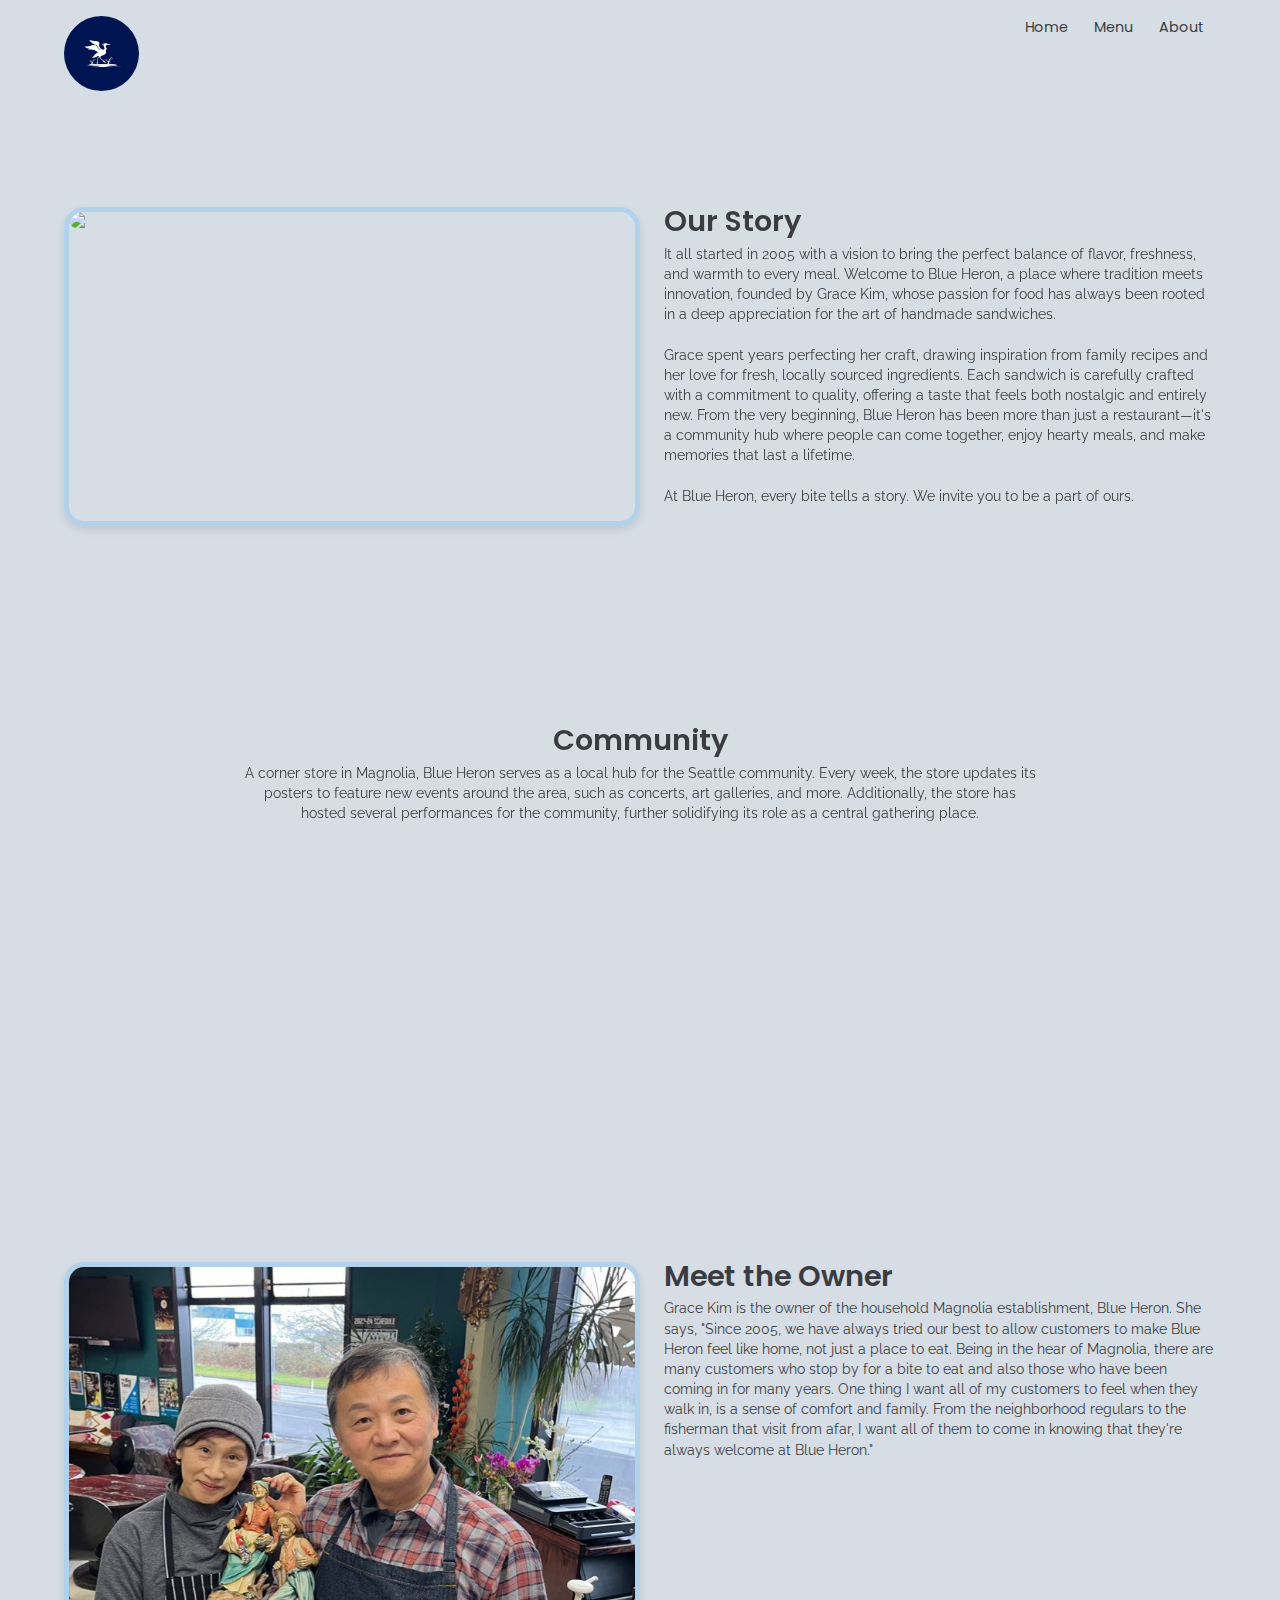
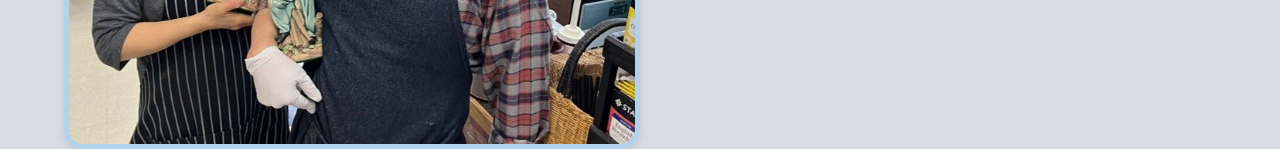
==== about.html @ 61a5d893 "git pages" ====
<!DOCTYPE html>
<html lang="en">

<head>
  <meta charset="UTF-8">
  <meta http-equiv="X-UA-Compatible" content="IE=edge">
  <meta name="viewport" content="width=device-width, initial-scale=1.0">
  <link rel="shortcut icon" href="./images/favicon.ico" type="image/x-icon">
  <title>About | Blue Heron</title>
  <link rel="stylesheet" href="./reset.css">
  <link rel="stylesheet" href="./globalStyles.css">
  <link rel="stylesheet" href="./components.css">
  <!-- aos library css  -->
  <link rel="stylesheet" href="https://unpkg.com/aos@next/dist/aos.css" />
  <link rel="stylesheet" href="./about.css">
</head>

<body>
  <!-- Nav Section -->
  <div class="nav">
    <div class="container">
      <div class="nav__wrapper">
        <a href="./index.html" class="logo">
          <img src="./images/logo.jpeg" style="width: 75px; height: 75px; border-radius: 50%;" alt="Blue Heron">
        </a>
        <nav>
          <div class="nav__icon">
            <svg xmlns="http://www.w3.org/2000/svg" width="24" height="24" viewBox="0 0 24 24" fill="none"
              stroke="currentColor" stroke-width="2" stroke-linecap="round" stroke-linejoin="round"
              class="feather feather-menu">
              <line x1="3" y1="12" x2="21" y2="12" />
              <line x1="3" y1="6" x2="21" y2="6" />
              <line x1="3" y1="18" x2="21" y2="18" />
            </svg>
          </div>
          <div class="nav__bgOverlay"></div>
          <ol class="nav__list">
            <div class="nav__close">
              <svg xmlns="http://www.w3.org/2000/svg" width="24" height="24" viewBox="0 0 24 24" fill="none"
                stroke="currentColor" stroke-width="2" stroke-linecap="round" stroke-linejoin="round"
                class="feather feather-x">
                <line x1="18" y1="6" x2="6" y2="18" />
                <line x1="6" y1="6" x2="18" y2="18" />
              </svg>
            </div>
            <div class="nav__list__wrapper">

              <li><a class="nav__link" href="./index.html">Home</a></li>
              <li><a class="nav__link" href="./menu.html">Menu</a></li>
              <li><a class="nav__link" href="./about.html">About</a></li>
            </div>
          </ol>
        </nav>
      </div>
    </div>
  </div>
  <!-- End Nav Section -->
  <!-- Our Story Section -->
  <section id="ourStory" data-aos="fade-up">
    <div class="container">
      <div class="ourStory__wrapper">

        <div class="img-container">
          <img src="./images/inside-building-1.jpg">
        </div>
        <div class="ourStory__info">
          <h3 class="ourStory__title">
            Our Story
          </h3>
          <p class="ourStory__text">
            It all started in 2005 with a vision to bring the perfect balance of flavor, freshness, and warmth to every meal. Welcome to Blue Heron, a place where tradition meets innovation, founded by Grace Kim, whose passion for food has always been rooted in a deep appreciation for the art of handmade sandwiches. 
            <br> <br> Grace spent years perfecting her craft, drawing inspiration from family recipes and her love for fresh, locally sourced ingredients. Each sandwich is carefully crafted with a commitment to quality, offering a taste that feels both nostalgic and entirely new. From the very beginning, Blue Heron has been more than just a restaurant—it's a community hub where people can come together, enjoy hearty meals, and make memories that last a lifetime.
            <br> <br> At Blue Heron, every bite tells a story. We invite you to be a part of ours.
            <br><br>
          </p>
        </div>
      </div>
    </div>
  </section>
  <!-- End Our Story Section -->
  <!-- Our Goals -->
  <section id="ourGoals" data-aos="fade-down">
    <div class="container">
      <div class="ourGoals__info">
        <h3 class="ourGoals__title">
          Community 
        </h3>
        <p class="ourGoals__text">
          A corner store in Magnolia, Blue Heron serves as a local hub for the Seattle community. Every week, the store updates its posters to feature new events around the area, such as concerts, art galleries, and more. Additionally, the store has hosted several performances for the community, further solidifying its role as a central gathering place.
        </p>
      </div>
      <div class="ourGoals__imgs__wrapper" data-aos="fade-up">
        <div class="ourGoals__img1">
          <img src="./images/flowers.jpg" >
        </div>
        <div class="ourGoals__img2">
          <img src="./images/posters.jpg">
        </div>
        <div class="ourGoals__img3">
          <img src="./images/band.jpg" >
        </div>
      </div>
    </div>
  </section>
  <!-- End Our Goals -->
    <!-- Testimonial Section -->

      <div class="container">
        <div class="ourStory__wrapper">
  
          <div class="img-container">
            <img src="./images/owner-picture.JPG">
          </div>
          <div class="ourStory__info">
            <h3 class="ourStory__title">
              Meet the Owner
            </h3>
            <p class="ourStory__text">
            Grace Kim is the owner of the household Magnolia establishment, Blue Heron. She says, "Since 2005, we have always tried our best to allow customers to make Blue Heron feel like home, not just a place to eat. Being in the hear of Magnolia, there are many customers who stop by for a bite to eat and also those who have been coming in for many years. One thing I want all of my customers to feel when they walk in, is a sense of comfort and family. From the neighborhood regulars to the fisherman that visit from afar, I want all of them to come in knowing that they're always welcome at Blue Heron."

            </p>
          </div>
        </div>
      </div>
      <!-- End Testimonial Section -->
  <!-- aos scripts -->
  <script src="https://unpkg.com/aos@next/dist/aos.js"></script>
  <!-- custom scripts -->
  <script src="./main.js"></script>
</body>

</html>
---- globalStyles.css ----
@import url('https://fonts.googleapis.com/css2?family=Poppins:wght@500;600&family=Raleway:wght@400;500;600&display=swap');
html {
	font-size: 8px;
	overflow-x: hidden;
}
body {
	background: var(--lightGreen-1);
	overflow-x: hidden;
	visibility: hidden;
}
section {
	padding: 100px 0;
}
@media only screen and (max-width: 767px) {
	section {
		padding: 50px 0;
	}
}
.container {
	max-width: 1200px;
	width: 90%;
	margin: 0 auto;
}
:root {
	--green-1: #2b547e;
	--green-2: #b2d2ec;
	--lightGreen-1: #d6dde5;
	--lightGreen-2: #f4f8fc;
	--black-1: #3a3c41;
	--black-2: #3c3d3f;
	--black-3: #595b63;
	--white-1: #e8e8e8;
}
img {
	width: 100%;
	height: 100%;
	object-fit: contain;
}
h1,
h2,
h3,
h4 {
	font-family: Poppins;
}
p {
	font-family: Raleway;
	font-weight: 400;
	line-height: 1.4em;
	font-size: 1.8rem;
}
a {
	display: inline-block;
	text-decoration: none;
}
---- components.css ----
/* Nav Styles */
.nav {
	padding: 2rem 0;
}
.nav__icon,
.nav__close,
.nav__bgOverlay {
	display: none;
}
.nav__wrapper {
	display: flex;
	justify-content: space-between;
}
.nav__list li {
	display: inline-block;
	margin: 0 1rem;
}
.nav__list .nav__link {
	font-size: 1.8rem;
	font-family: Poppins;
	color: var(--black-2);
	padding: 0.5rem;
}
.nav__list li:hover .nav__link {
	color: var(--green-1);
}
@media only screen and (max-width: 768px) {
	.nav {
		position: relative;
		/* overflow-x: scroll; */
	}
	.nav__icon {
		display: block;
	}
	.nav__icon svg,
	.nav__close svg {
		pointer-events: none;
		height: 30px;
		width: 30px;
	}
	.nav__close {
		display: block;
		position: absolute;
		color: var(--black-1);
		right: 1rem;
		top: 1rem;
		cursor: pointer;
	}
	.nav__list {
		z-index: 1000;
		position: absolute;
		left: 100%;
		top: 0;
		height: 100vh;
		width: 80%;
		background: var(--lightGreen-1);
		display: flex;
		align-items: center;
		justify-content: flex-end;
		padding-right: 2rem;
		transform: translate(0%);
		overflow: hidden;
		transition: 0.3s ease-in transform;
	}
	.nav__list.show {
		transform: translate(-100%);
	}
	.nav__list li {
		display: block;
		text-align: right;
		margin-bottom: 2rem;
	}
	.nav__list a {
		font-size: 1.6rem;
	}
	.nav__bgOverlay {
		position: absolute;
		left: 0;
		top: 0;
		z-index: 1000;
		height: 100vh;
		width: 100%;
		background: rgba(18, 24, 14, 0.808);
		display: none;
	}
	.nav__bgOverlay.active {
		display: block;
	}
}
/* End Nav Styles */
/* Global Button Styles */
.btn {
	color: var(--green-1);
	font-family: Poppins;
	font-weight: 500;
	border-radius: 8px;
	font-size: 1.4rem;
	padding: 1.2rem 2rem;
}
.primary-btn {
	color: var(--white-1);
	background: var(--green-1);
}
@media only screen and (min-width: 700px) {
	.btn {
		padding: 1.3rem 2rem;
		font-size: 2rem;
	}
}
/* End Global Button Styles */

/* Store info section styles*/
.storeInfo__wrapper {
	display: flex;
	justify-content: center;
	flex-wrap: wrap;
	gap: 1rem;
}
.storeInfo__item {
	background-color: var(--lightGreen-1);
	padding: 20px 30px;
	text-align: center;
	text-align: center;
	border-radius: 12px;
	width: 150px;
}
.storeInfo__icon {
	width: 30px;
	margin: 0 auto;
	margin-bottom: 1.5rem;
}
.storeInfo__title {
	font-size: 1.4rem;
	font-family: Poppins;
	font-weight: 500;
	margin-bottom: 0.5rem;
	color: var(--black-1);
}
.storeInfo__text {
	font-size: 1.4rem;
	font-family: Raleway;
	color: var(--black-2);
}
@media only screen and (min-width: 768px) {
	.storeInfo__wrapper {
		gap: 2rem;
	}
	.storeInfo__item {
		min-width: 200px;
		padding: 40px 0;
	}
	.storeInfo__icon {
		width: 47px;
		margin-bottom: 2.5rem;
	}
	.storeInfo__title {
		font-size: 1.8rem;
		margin-bottom: 1rem;
	}
	.storeInfo__text {
		font-size: 1.6rem;
	}
}

/* Dishes Grid */
.dishGrid__title {
	font-size: 1.8rem;
	margin-bottom: 2rem;
	font-weight: 600;
	color: var(--black-1);
}
.dishGrid__wrapper {
	display: grid;
	/* grid-template-columns: repeat(autofit, minmax(140px, 1fr)); */
	grid-template-columns: repeat(auto-fit, minmax(140px, 1fr));
	gap: 1rem;
}
.dishGrid__item {
	display: flex;
	flex-direction: column;
	background-color: var(--lightGreen-1);
	padding: 0.5rem;
	border-radius: 8px;
	gap: 0.5rem;
}
.dishGrid__item__img {
	flex: 4;
}
.dishGrid__item__info {
	flex: 5;
}
.dishGrid__item__img img {
	object-fit: cover;
	border-radius: 12px;
}
.dishGrid__item__title {
	font-size: 1.4rem;
	line-height: 1.3em;
	font-weight: 500;
	color: var(--black-1);
	margin-bottom: 0.5rem;
}
.dishGrid__item__price {
	font-size: 1.4rem;
	color: var(--green-1);
	font-weight: 600;
	margin-bottom: 0.5rem;
}
.dishGrid__item__stars {
	max-height: 15px;
	width: max-content;
}
@media only screen and (min-width: 768px) {
	.dishGrid__title {
		font-size: 2.4rem;
	}
	.dishGrid__wrapper {
		grid-template-columns: repeat(auto-fit, minmax(350px, 1fr));
		gap: 3rem;
	}
	.dishGrid__item {
		flex-direction: row;
		padding: 1.5rem;
		border-radius: 12px;
		gap: 1rem;
	}
	.dishGrid__item__title {
		font-size: 2.4rem;
		margin-bottom: 1rem;
	}
	.dishGrid__item__price {
		font-size: 2rem;
		margin-bottom: 1rem;
	}
}
/* Dishes Grid */

/* Footer Styles */
footer {
	background: var(--lightGreen-1);
	padding-top: 5rem;
	padding-bottom: 2rem;
}
.footer__wrapper {
	display: flex;
	flex-direction: column;
	gap: 3rem;
}
.footer__logo {
	width: 150px;
	margin-bottom: 2rem;
}
.footer__desc {
	font-size: 1.4rem;
	color: var(--black-2);
	margin-bottom: 2rem;
}
.footer__socials__title {
	font-size: 1.8rem;
	color: var(--black-1);
	margin-bottom: 1rem;
}
.footer__socials li {
	display: inline-block;
	margin-right: 0.5rem;
}
.footer__socials a {
	padding: 0.5rem 0.8rem;
	background-color: var(--white-1);
	border: 1px solid var(--green-2);
	border-radius: 8px;
}
.footer__socials svg {
	width: 20px;
	color: var(--black-2);
}
.footer__text__title {
	font-size: 1.8rem;
	margin-bottom: 1rem;
	color: var(--black-1);
	font-weight: 600;
}
.footer__text a {
	font-size: 1.4rem;
	margin-bottom: 0.5rem;
	color: var(--black-2);
	font-family: Raleway;
	font-weight: 500;
	line-height: 1.4em;
}
@media only screen and (min-width: 768px) {
	footer {
		padding-top: 8rem;
		padding-bottom: 4rem;
	}
	.footer__wrapper {
		flex-direction: row;
	}
	.footer__col1 {
		flex: 4;
	}
	.footer__col2,
	.footer__col3,
	.footer__col4 {
		flex: 2;
	}
	.footer__desc {
		max-width: 300px;
		font-size: 1.8rem;
		margin-bottom: 2.5rem;
	}
	.footer__socials__title {
		font-size: 2rem;
		margin-bottom: 1.5rem;
	}
	.footer__text__title {
		font-size: 2rem;
		margin-bottom: 2rem;
	}
	.footer__text a {
		font-size: 1.8rem;
		margin-bottom: 1rem;
	}
}
#copyright {
	padding: 1rem 0;
}
.copyright__text {
	font-size: 1.4rem;
	text-align: center;
}
@media only screen and (min-width: 768px) {
	.copyright__text {
		font-size: 1.6rem;
		text-align: left;
	}
}
/* End Footer Styles */

/* Form Styles */
#form {
	padding: 5rem 0;
}
.form__title {
	font-size: 1.8rem;
	color: var(--black-1);
	font-weight: 600;
}
.form__wrapper {
	padding: 3rem 0;
}
.form__wrapper form {
	display: grid;
	grid-template-columns: 1fr;
	gap: 2rem;
}
.form__group label {
	font-size: 1.6rem;
	font-family: Poppins;
	color: var(--black-2);
	font-weight: 500;
}
.form__group input,
.form__group textarea,
.form__group select {
	width: 100%;
	border: none;
	background-color: var(--lightGreen-1);
	font-size: 1.4rem;
	font-family: Raleway;
	font-weight: 600;
	padding: 1.5rem;
	border-radius: 8px;
	margin-top: 0.5rem;
	color: var(--black-2);
}
.form__group textarea {
	resize: vertical;
}
.form__wrapper button[type='submit'] {
	width: max-content;
	border: none;
	padding: 1rem 4rem;
	font-weight: 500;
	letter-spacing: 0.1rem;
}
@media only screen and (min-width: 768px) {
	.form__title {
		font-size: 3.6rem;
	}
	.form__wrapper {
		padding: 5rem 0;
	}
	.form__wrapper form {
		grid-template-columns: 1fr 1fr;
	}
	.form__group__full {
		grid-column: 1/3;
	}
	.form__group label {
		font-size: 1.8rem;
	}
	.form__group input,
	.form__group textarea,
	.form__group select {
		font-size: 1.8rem;
		padding: 2rem;
		margin-top: 1.5rem;
	}
}
---- about.css ----
/* Our Story Styles */
.ourStory__wrapper {
	display: flex;
	flex-direction: column;
	gap: 2rem;
}
.ourStory__title,
.ourGoals__title {
	font-size: 1.8rem;
	font-weight: 600;
	color: var(--black-1);
	margin-bottom: 1rem;
}
.ourStory__subtitle {
	font-size: 1.4rem;
	font-weight: 600;
	color: var(--black-1);
	margin-bottom: 2rem;
}
.ourStory__text,
.ourGoals__text {
	font-size: 1.4rem;
	line-height: 1.4em;
	color: var(--black-2);
}
@media only screen and (min-width: 768px) {
	.ourStory__wrapper {
		flex-direction: row;
		gap: 3rem;
	}
	.ourStory__img,
	.ourStory__info {
		flex: 1;
	}
	.ourStory__title,
	.ourGoals__title {
		font-size: 3.6rem;
	}
	.ourStory__subtitle {
		font-size: 1.8rem;
	}
	.ourStory__text,
	.ourGoals__text {
		font-size: 1.8rem;
		max-width: 800px;
	}
}


@media only screen and (min-width: 768px) {
	.ourGoals__info {
		text-align: center;
	}
	.ourGoals__imgs__wrapper {
		gap: 2rem;
	}
	.ourGoals__text {
		margin: 0 auto;
	}
}

.ourGoals__imgs__wrapper{
	padding: 50px;
}

.img-container {
	width: 50%;
	height: auto;
	position: relative;
	display: inline-block;
	overflow: hidden; /* Ensures the image fits within the container */
	border-radius: 20px; /* Rounded corners */
	box-shadow: 0 4px 8px rgba(0, 0, 0, 0.1); /* Box shadow */
	border: 5px solid  var(--green-2); /* Add a border */
}

.img-container img {
	display: block;
	width: 100%;
	height: auto;
	object-fit: cover; /* Ensures the image covers the container without distortion */
	border-radius: 10px; /* Rounded corners */
}

.ourGoals__img1 {
	width: 30%;
	height: auto;
	position: relative;
	display: inline-block;
	overflow: hidden; /* Ensures the image fits within the container */
	border-radius: 20px; /* Rounded corners */
	box-shadow: 0 4px 8px rgba(0, 0, 0, 0.1); /* Box shadow */
	border: 5px solid  var(--green-2); /* Add a border */
}

.ourGoals__img1 img {
	display: block;
	width: 100%;
	height: auto;
	object-fit: cover; /* Ensures the image covers the container without distortion */
	border-radius: 10px; /* Rounded corners */
}
.ourGoals__img2 {
	width: 30%;
	height: auto;
	position: relative;
	display: inline-block;
	overflow: hidden; /* Ensures the image fits within the container */
	border-radius: 20px; /* Rounded corners */
	box-shadow: 0 4px 8px rgba(0, 0, 0, 0.1); /* Box shadow */
	border: 5px solid  var(--green-2); /* Add a border */
}

.ourGoals__img2 img {
    display: block;
	width: 100%;
	height: auto;
	object-fit: cover; /* Ensures the image covers the container without distortion */
	border-radius: 10px; /* Rounded corners */
}
.ourGoals__img3 {
	width: 30%;
	height: auto;
	position: relative;
	display: inline-block;
	overflow: hidden; /* Ensures the image fits within the container */
	border-radius: 20px; /* Rounded corners */
	box-shadow: 0 4px 8px rgba(0, 0, 0, 0.1); /* Box shadow */
	border: 5px solid  var(--green-2); /* Add a border */
}

.ourGoals__img3 img {
    display: block;
	width: 100%;
	height: auto;
	object-fit: cover; /* Ensures the image covers the container without distortion */
	border-radius: 10px; /* Rounded corners */
}
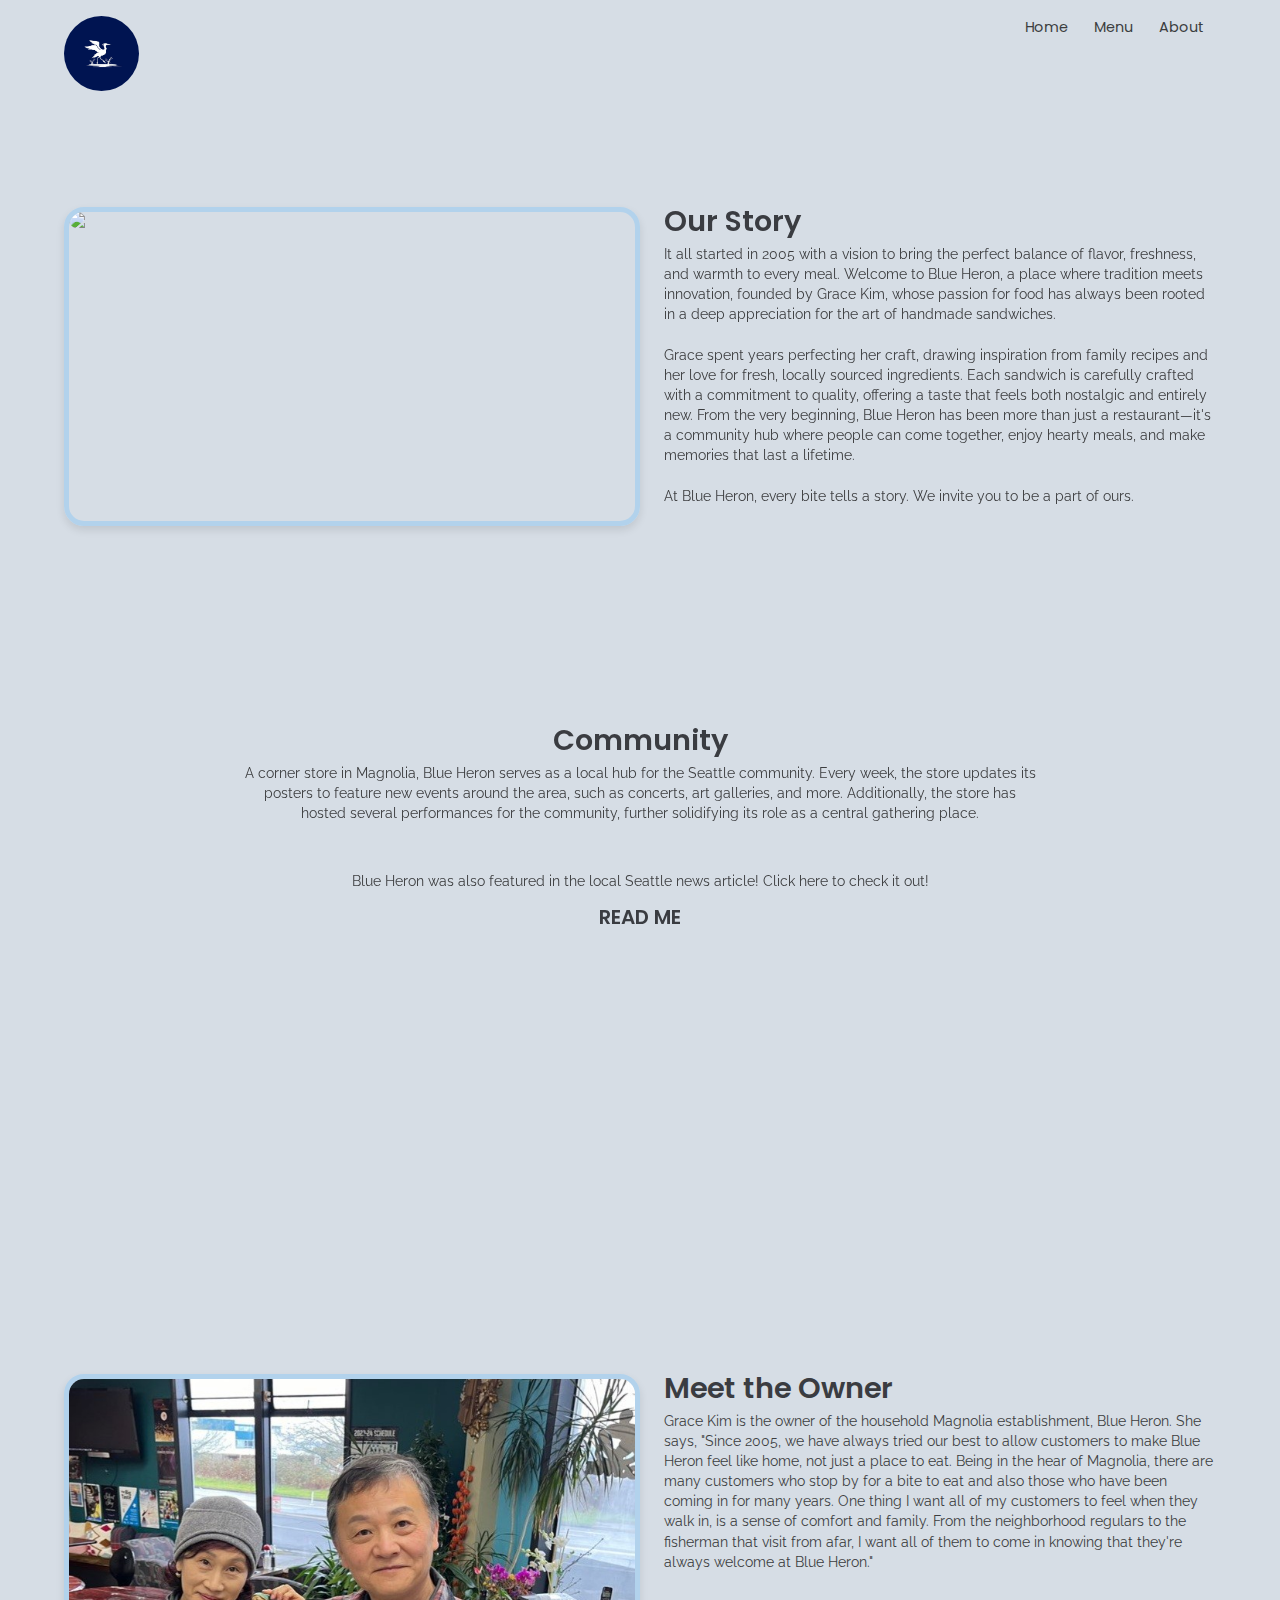
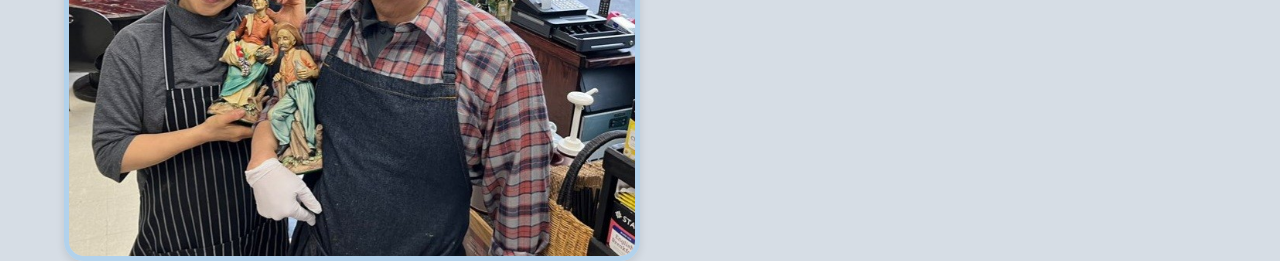
==== commit 4af670a2: "linking article" ====
--- a/about.html
+++ b/about.html
@@ -88,6 +88,14 @@
         <p class="ourGoals__text">
           A corner store in Magnolia, Blue Heron serves as a local hub for the Seattle community. Every week, the store updates its posters to feature new events around the area, such as concerts, art galleries, and more. Additionally, the store has hosted several performances for the community, further solidifying its role as a central gathering place.
         </p>
+        <br><br>
+        <br><br>
+        <br><br>
+        <p class="ourGoals__text">
+          Blue Heron was also featured in the local Seattle news article! Click here to check it out! 
+        </p>
+        <br><br>
+        <a style="font-family: 'Poppins'; font-size: 20px;" class="ourGoals__title" href = "https://komonews.com/seattle-refined/the-bada-bing-sandwich-at-this-interbay-spot-will-make-your-mind-go-bada-boom">READ ME</a>
       </div>
       <div class="ourGoals__imgs__wrapper" data-aos="fade-up">
         <div class="ourGoals__img1">
